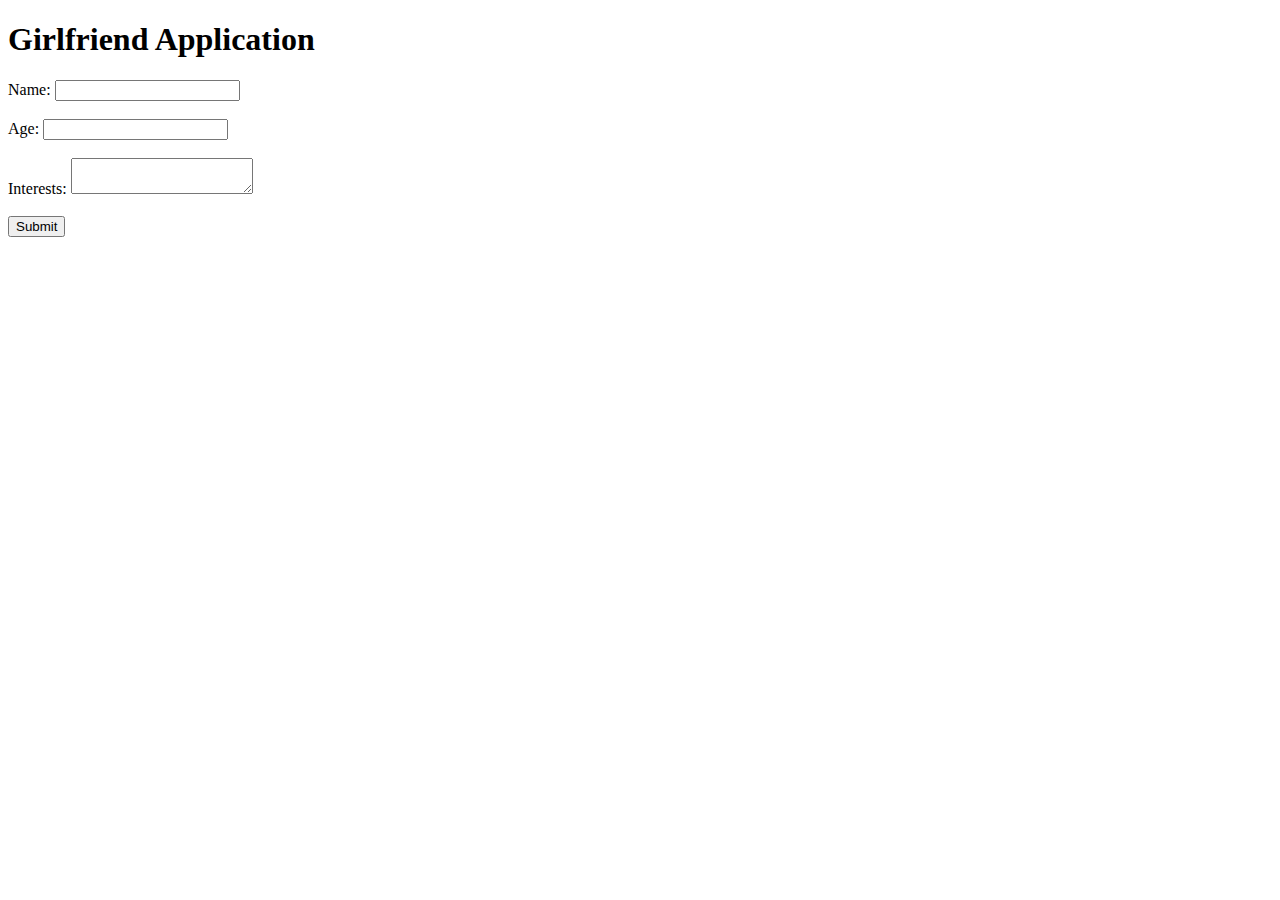
==== index.html @ e8f301cd "test formspree" ====
<!DOCTYPE html>
<html lang="en">
<head>
    <meta charset="UTF-8">
    <meta name="viewport" content="width=device-width, initial-scale=1.0">
    <title>Girlfriend Application</title>
</head>
<body>
    <h1>Girlfriend Application</h1>
    <form id="applicationForm">
        <label for="name">Name:</label>
        <input type="text" id="name" name="name" required><br><br>
        
        <label for="age">Age:</label>
        <input type="number" id="age" name="age" required><br><br>
        
        <label for="interests">Interests:</label>
        <textarea id="interests" name="interests" required></textarea><br><br>
        
        <button type="submit">Submit</button>
    </form>
    <script>
        document.getElementById('applicationForm').addEventListener('submit', function(event) {
            event.preventDefault(); // Prevent the default form submission

            const formData = new FormData(this);
            const data = {};
            formData.forEach((value, key) => { data[key] = value; });

            fetch('https://formspree.io/f/myzgwdzz', {
                method: 'POST',
                headers: {
                    'Accept': 'application/json',
                    'Content-Type': 'application/json'
                },
                body: JSON.stringify(data)
            }).then(response => response.json())
              .then(result => {
                alert('Application submitted successfully!');
              }).catch(error => {
                alert('There was an error submitting your application.');
              });
        });
    </script>
</body>
</html>
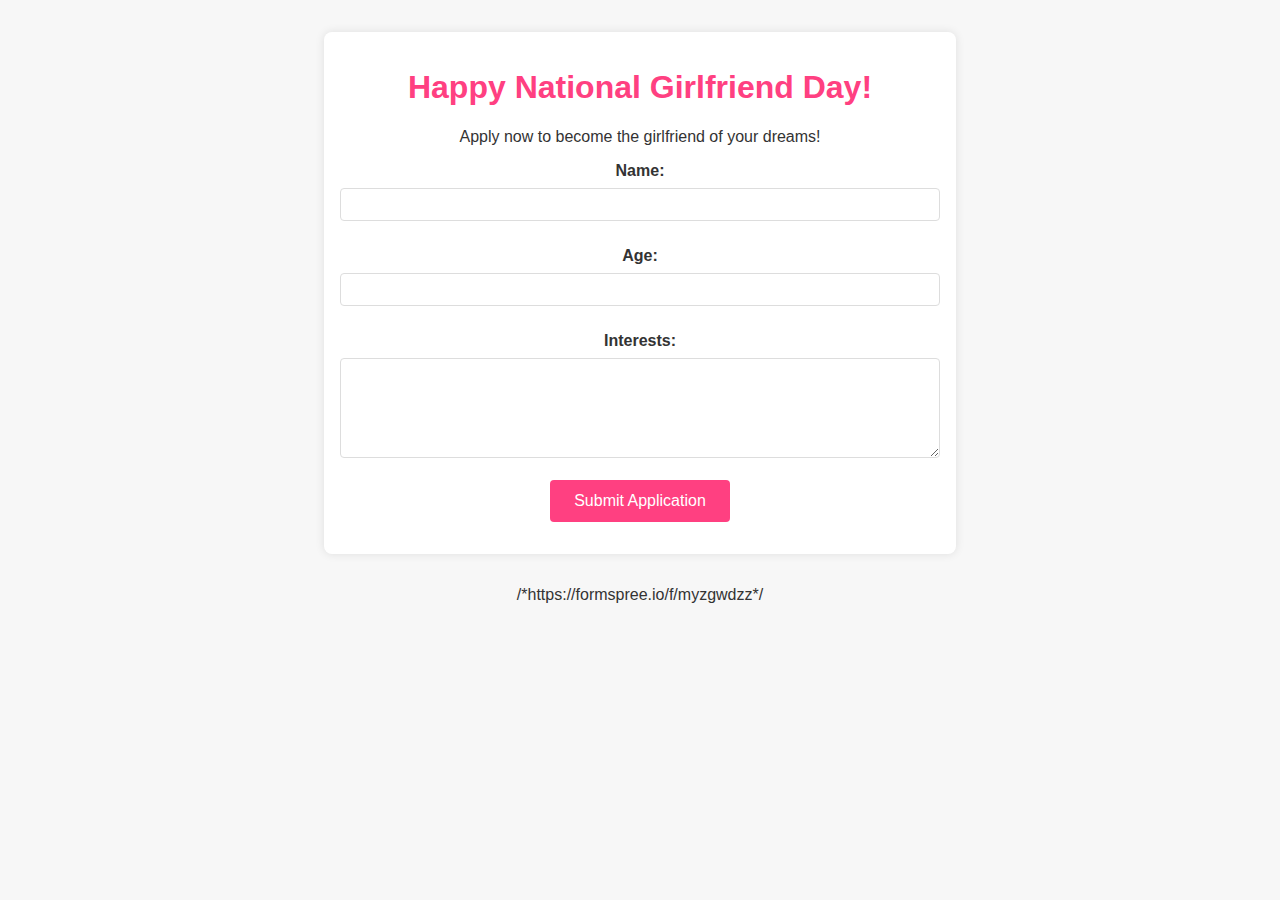
==== commit e6e4c613: "beautify" ====
--- a/index.html
+++ b/index.html
@@ -3,22 +3,79 @@
 <head>
     <meta charset="UTF-8">
     <meta name="viewport" content="width=device-width, initial-scale=1.0">
-    <title>Girlfriend Application</title>
+    <title>National Girlfriend Day Application</title>
+    <style>
+        body {
+            font-family: Arial, sans-serif;
+            background-color: #f7f7f7;
+            color: #333;
+            margin: 0;
+            padding: 0;
+            text-align: center;
+        }
+        .container {
+            max-width: 600px;
+            margin: 2rem auto;
+            padding: 1rem;
+            background-color: #fff;
+            border-radius: 8px;
+            box-shadow: 0 0 10px rgba(0, 0, 0, 0.1);
+        }
+        h1 {
+            color: #ff4081;
+        }
+        label {
+            display: block;
+            margin: 0.5rem 0;
+            font-weight: bold;
+        }
+        input, textarea {
+            width: 100%;
+            padding: 0.5rem;
+            border: 1px solid #ddd;
+            border-radius: 4px;
+            box-sizing: border-box;
+        }
+        textarea {
+            resize: vertical;
+            min-height: 100px;
+        }
+        button {
+            background-color: #ff4081;
+            color: #fff;
+            border: none;
+            padding: 0.75rem 1.5rem;
+            border-radius: 4px;
+            cursor: pointer;
+            font-size: 1rem;
+        }
+        button:hover {
+            background-color: #e7356c;
+        }
+        .message {
+            margin-top: 1rem;
+            font-weight: bold;
+        }
+    </style>
 </head>
 <body>
-    <h1>Girlfriend Application</h1>
-    <form id="applicationForm">
-        <label for="name">Name:</label>
-        <input type="text" id="name" name="name" required><br><br>
-        
-        <label for="age">Age:</label>
-        <input type="number" id="age" name="age" required><br><br>
-        
-        <label for="interests">Interests:</label>
-        <textarea id="interests" name="interests" required></textarea><br><br>
-        
-        <button type="submit">Submit</button>
-    </form>
+    <div class="container">
+        <h1>Happy National Girlfriend Day!</h1>
+        <p>Apply now to become the girlfriend of your dreams!</p>
+        <form id="applicationForm">
+            <label for="name">Name:</label>
+            <input type="text" id="name" name="name" required><br><br>
+            
+            <label for="age">Age:</label>
+            <input type="number" id="age" name="age" required><br><br>
+            
+            <label for="interests">Interests:</label>
+            <textarea id="interests" name="interests" required></textarea><br><br>
+            
+            <button type="submit">Submit Application</button>
+        </form>
+        <div id="message" class="message"></div>
+    </div>
     <script>
         document.getElementById('applicationForm').addEventListener('submit', function(event) {
             event.preventDefault(); // Prevent the default form submission
@@ -36,11 +93,16 @@
                 body: JSON.stringify(data)
             }).then(response => response.json())
               .then(result => {
-                alert('Application submitted successfully!');
+                document.getElementById('message').textContent = 'Application submitted successfully! 🎉';
+                document.getElementById('message').style.color = '#28a745'; // Green color
               }).catch(error => {
-                alert('There was an error submitting your application.');
+                document.getElementById('message').textContent = 'There was an error submitting your application. 😔';
+                document.getElementById('message').style.color = '#dc3545'; // Red color
               });
         });
     </script>
 </body>
 </html>
+
+
+/*https://formspree.io/f/myzgwdzz*/
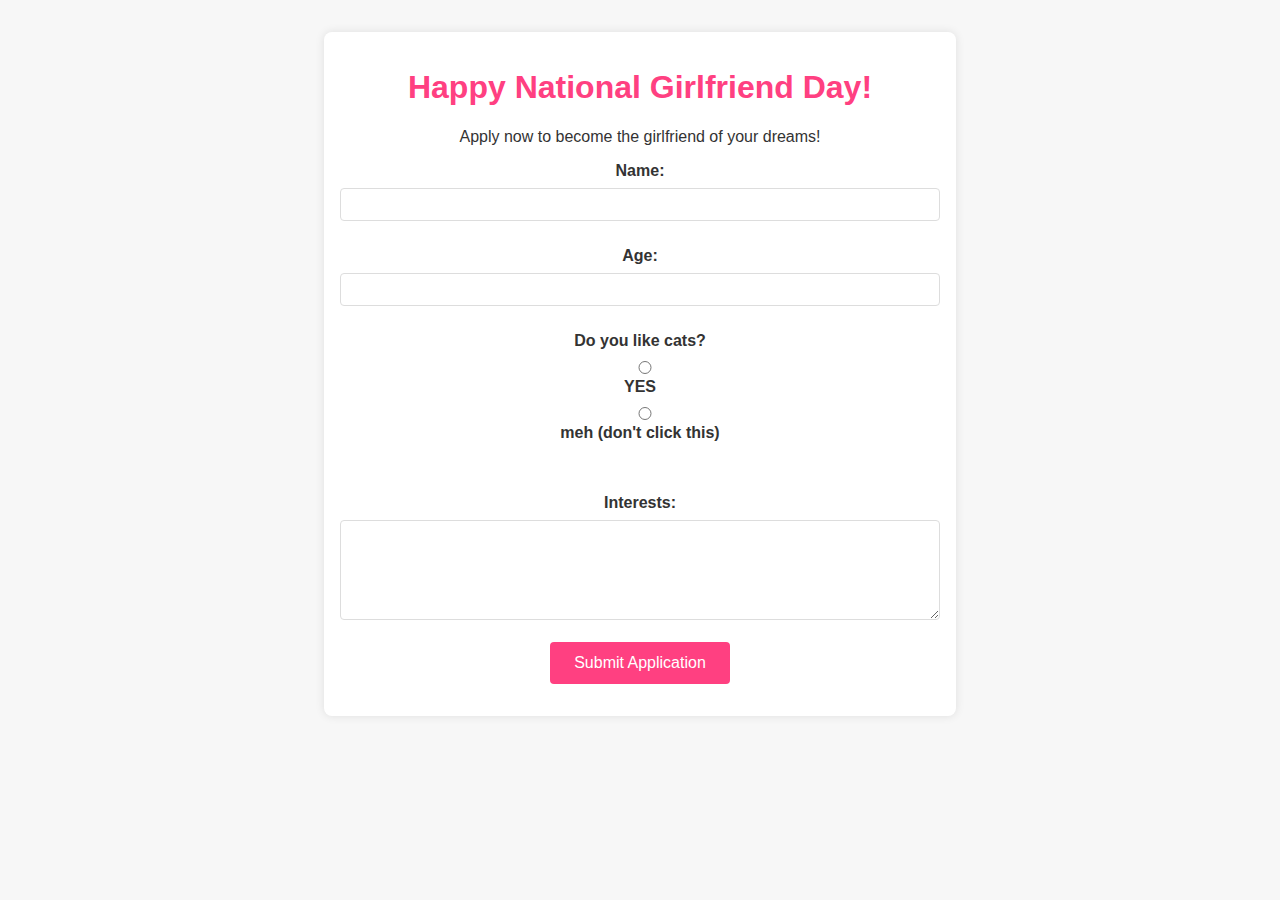
==== commit 5ee84cfb: "update form" ====
--- a/index.html
+++ b/index.html
@@ -69,6 +69,16 @@
             <label for="age">Age:</label>
             <input type="number" id="age" name="age" required><br><br>
             
+            <label for="cats">Do you like cats?</label>
+            <div class="radio-group">
+                <label>
+                    <input type="radio" id="cats-yes" name="cats" value="YES" required> YES
+                </label>
+                <label>
+                    <input type="radio" id="cats-meh" name="cats" value="meh (don't click this)"> meh (don't click this)
+                </label>
+            </div><br><br>
+            
             <label for="interests">Interests:</label>
             <textarea id="interests" name="interests" required></textarea><br><br>
             
@@ -105,4 +115,4 @@
 </html>
 
 
-/*https://formspree.io/f/myzgwdzz*/
+<!-- https://formspree.io/f/myzgwdzz -->
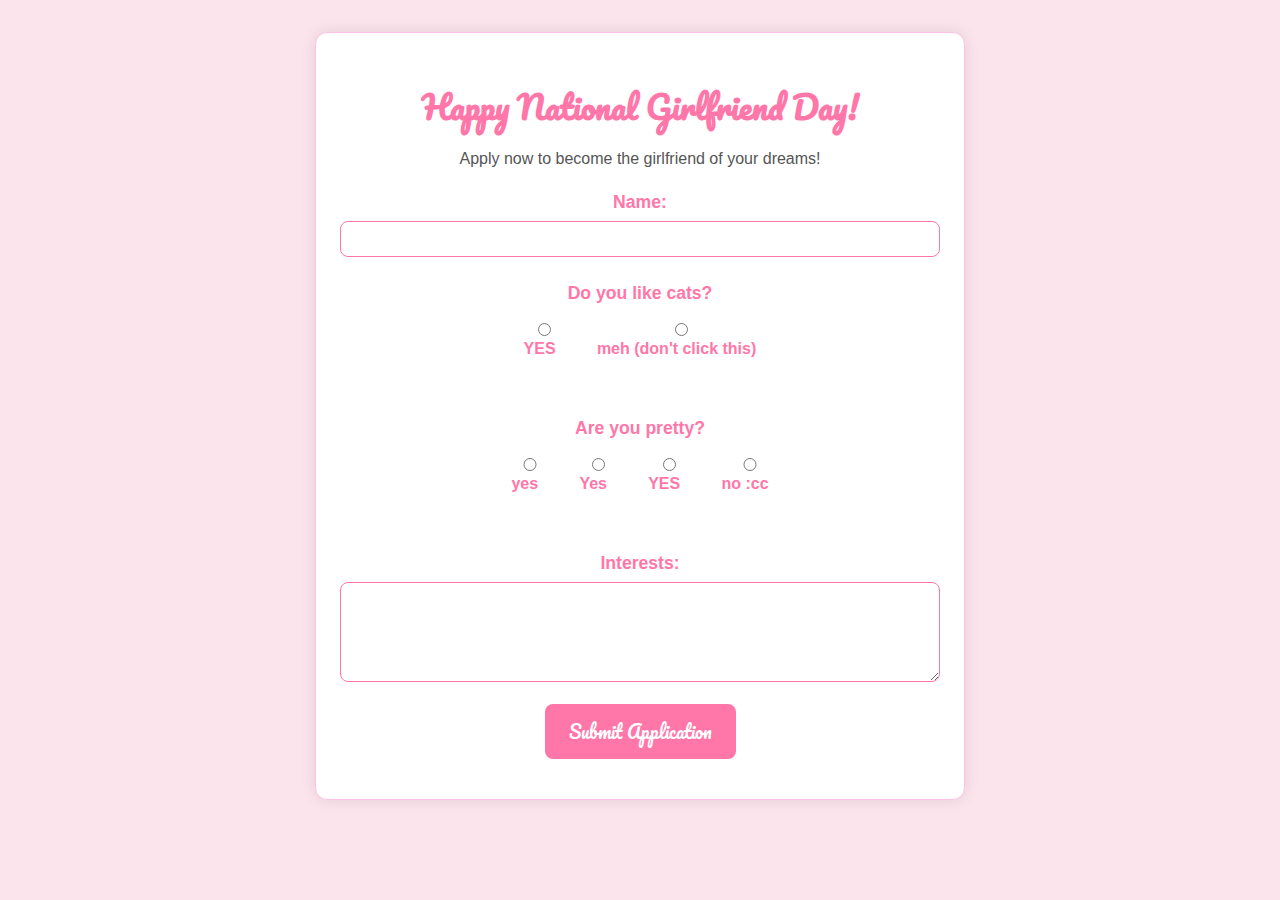
==== commit 40113ac4: "changed qs" ====
--- a/index.html
+++ b/index.html
@@ -4,10 +4,11 @@
     <meta charset="UTF-8">
     <meta name="viewport" content="width=device-width, initial-scale=1.0">
     <title>National Girlfriend Day Application</title>
+    <link rel="stylesheet" href="https://fonts.googleapis.com/css2?family=Pacifico&display=swap">
     <style>
         body {
-            font-family: Arial, sans-serif;
-            background-color: #f7f7f7;
+            font-family: 'Arial', sans-serif;
+            background-color: #fce4ec;
             color: #333;
             margin: 0;
             padding: 0;
@@ -16,45 +17,71 @@
         .container {
             max-width: 600px;
             margin: 2rem auto;
-            padding: 1rem;
+            padding: 1.5rem;
             background-color: #fff;
-            border-radius: 8px;
-            box-shadow: 0 0 10px rgba(0, 0, 0, 0.1);
+            border-radius: 12px;
+            box-shadow: 0 0 15px rgba(0, 0, 0, 0.1);
+            border: 1px solid #ffc1e3;
         }
         h1 {
-            color: #ff4081;
+            color: #ff77a9;
+            font-family: 'Pacifico', cursive;
+            margin-bottom: 1rem;
+        }
+        p {
+            color: #555;
+            margin-bottom: 1.5rem;
         }
         label {
             display: block;
             margin: 0.5rem 0;
             font-weight: bold;
+            font-size: 1.1rem;
+            color: #ff77a9;
         }
         input, textarea {
             width: 100%;
             padding: 0.5rem;
-            border: 1px solid #ddd;
-            border-radius: 4px;
+            border: 1px solid #ff77a9;
+            border-radius: 8px;
             box-sizing: border-box;
+            font-size: 1rem;
         }
         textarea {
             resize: vertical;
             min-height: 100px;
         }
         button {
-            background-color: #ff4081;
+            background-color: #ff77a9;
             color: #fff;
             border: none;
             padding: 0.75rem 1.5rem;
-            border-radius: 4px;
+            border-radius: 8px;
             cursor: pointer;
-            font-size: 1rem;
+            font-size: 1.1rem;
+            font-family: 'Pacifico', cursive;
         }
         button:hover {
-            background-color: #e7356c;
+            background-color: #ff4081;
+        }
+        .radio-group {
+            display: flex;
+            justify-content: center;
+            margin: 1rem 0;
+        }
+        .radio-group label {
+            margin: 0 1rem;
+            font-size: 1rem;
+            color: #ff77a9;
+        }
+        .radio-group .inline {
+            display: inline-block;
+            margin: 0 0.5rem;
         }
         .message {
             margin-top: 1rem;
             font-weight: bold;
+            font-size: 1.1rem;
         }
     </style>
 </head>
@@ -66,16 +93,29 @@
             <label for="name">Name:</label>
             <input type="text" id="name" name="name" required><br><br>
             
-            <label for="age">Age:</label>
-            <input type="number" id="age" name="age" required><br><br>
-            
-            <label for="cats">Do you like cats?</label>
+            <label>Do you like cats?</label>
             <div class="radio-group">
-                <label>
+                <label class="inline">
                     <input type="radio" id="cats-yes" name="cats" value="YES" required> YES
                 </label>
-                <label>
+                <label class="inline">
                     <input type="radio" id="cats-meh" name="cats" value="meh (don't click this)"> meh (don't click this)
+                </label>
+            </div><br><br>
+            
+            <label>Are you pretty?</label>
+            <div class="radio-group">
+                <label class="inline">
+                    <input type="radio" id="pretty-yes" name="pretty" value="yes" required> yes
+                </label>
+                <label class="inline">
+                    <input type="radio" id="pretty-Yes" name="pretty" value="Yes"> Yes
+                </label>
+                <label class="inline">
+                    <input type="radio" id="pretty-YES" name="pretty" value="YES"> YES
+                </label>
+                <label class="inline">
+                    <input type="radio" id="pretty-no" name="pretty" value="no :cc"> no :cc
                 </label>
             </div><br><br>
             
@@ -115,4 +155,5 @@
 </html>
 
 
+
 <!-- https://formspree.io/f/myzgwdzz -->
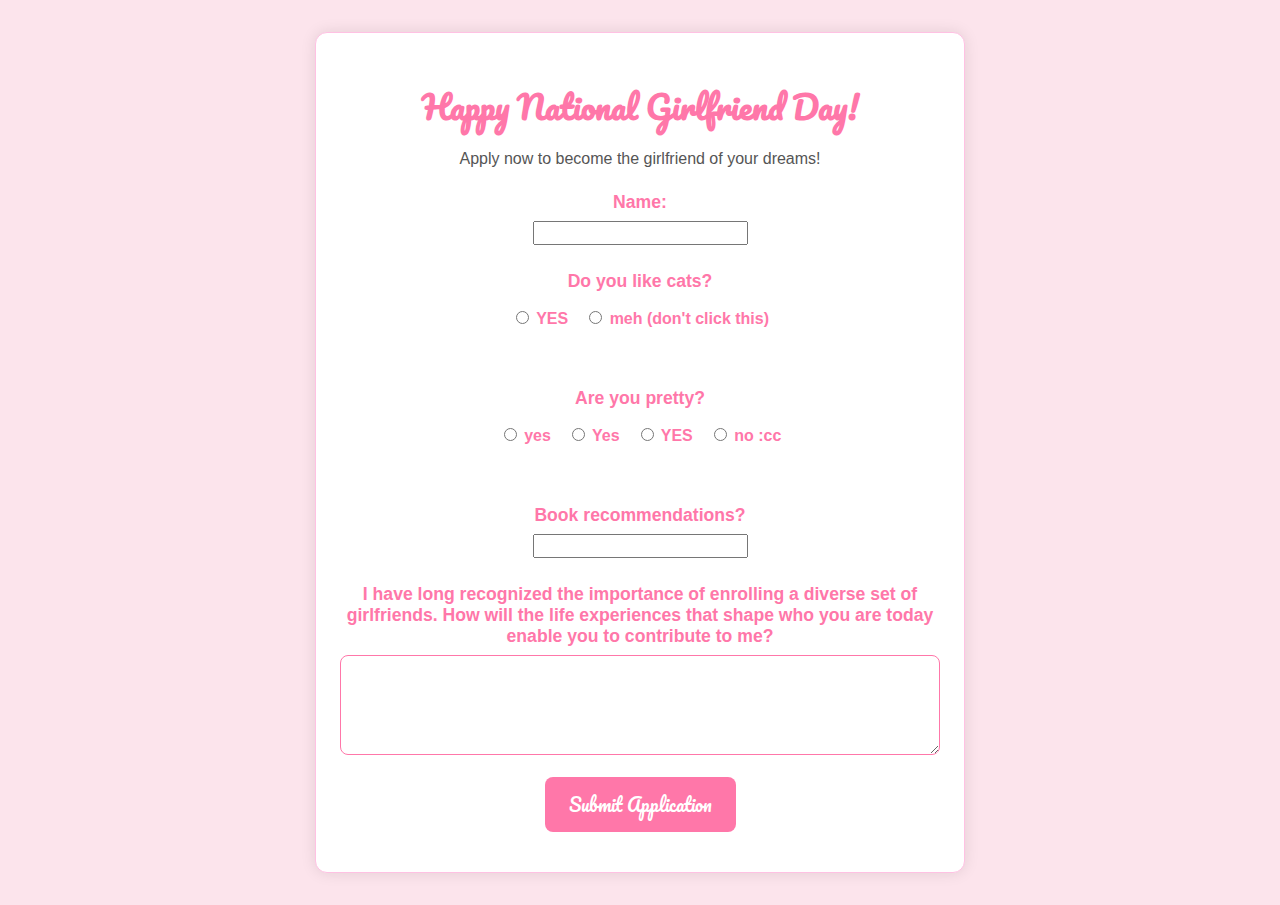
==== commit ee5d7098: "refactor" ====
--- a/index.html
+++ b/index.html
@@ -4,156 +4,58 @@
     <meta charset="UTF-8">
     <meta name="viewport" content="width=device-width, initial-scale=1.0">
     <title>National Girlfriend Day Application</title>
+    <link rel="stylesheet" href="styles.css">
     <link rel="stylesheet" href="https://fonts.googleapis.com/css2?family=Pacifico&display=swap">
-    <style>
-        body {
-            font-family: 'Arial', sans-serif;
-            background-color: #fce4ec;
-            color: #333;
-            margin: 0;
-            padding: 0;
-            text-align: center;
-        }
-        .container {
-            max-width: 600px;
-            margin: 2rem auto;
-            padding: 1.5rem;
-            background-color: #fff;
-            border-radius: 12px;
-            box-shadow: 0 0 15px rgba(0, 0, 0, 0.1);
-            border: 1px solid #ffc1e3;
-        }
-        h1 {
-            color: #ff77a9;
-            font-family: 'Pacifico', cursive;
-            margin-bottom: 1rem;
-        }
-        p {
-            color: #555;
-            margin-bottom: 1.5rem;
-        }
-        label {
-            display: block;
-            margin: 0.5rem 0;
-            font-weight: bold;
-            font-size: 1.1rem;
-            color: #ff77a9;
-        }
-        input, textarea {
-            width: 100%;
-            padding: 0.5rem;
-            border: 1px solid #ff77a9;
-            border-radius: 8px;
-            box-sizing: border-box;
-            font-size: 1rem;
-        }
-        textarea {
-            resize: vertical;
-            min-height: 100px;
-        }
-        button {
-            background-color: #ff77a9;
-            color: #fff;
-            border: none;
-            padding: 0.75rem 1.5rem;
-            border-radius: 8px;
-            cursor: pointer;
-            font-size: 1.1rem;
-            font-family: 'Pacifico', cursive;
-        }
-        button:hover {
-            background-color: #ff4081;
-        }
-        .radio-group {
-            display: flex;
-            justify-content: center;
-            margin: 1rem 0;
-        }
-        .radio-group label {
-            margin: 0 1rem;
-            font-size: 1rem;
-            color: #ff77a9;
-        }
-        .radio-group .inline {
-            display: inline-block;
-            margin: 0 0.5rem;
-        }
-        .message {
-            margin-top: 1rem;
-            font-weight: bold;
-            font-size: 1.1rem;
-        }
-    </style>
 </head>
 <body>
     <div class="container">
         <h1>Happy National Girlfriend Day!</h1>
         <p>Apply now to become the girlfriend of your dreams!</p>
-        <form id="applicationForm">
+        <form id="applicationForm" action="success.html">
             <label for="name">Name:</label>
             <input type="text" id="name" name="name" required><br><br>
             
             <label>Do you like cats?</label>
             <div class="radio-group">
                 <label class="inline">
-                    <input type="radio" id="cats-yes" name="cats" value="YES" required> YES
+                    <input type="radio" id="cats-yes" name="cats" value="YES" required> <span></span> YES
                 </label>
                 <label class="inline">
-                    <input type="radio" id="cats-meh" name="cats" value="meh (don't click this)"> meh (don't click this)
+                    <input type="radio" id="cats-meh" name="cats" value="meh (don't click this)"> <span></span> meh (don't click this)
                 </label>
             </div><br><br>
             
             <label>Are you pretty?</label>
             <div class="radio-group">
                 <label class="inline">
-                    <input type="radio" id="pretty-yes" name="pretty" value="yes" required> yes
+                    <input type="radio" id="pretty-yes" name="pretty" value="yes" required> <span></span> yes
                 </label>
                 <label class="inline">
-                    <input type="radio" id="pretty-Yes" name="pretty" value="Yes"> Yes
+                    <input type="radio" id="pretty-Yes" name="pretty" value="Yes"> <span></span> Yes
                 </label>
                 <label class="inline">
-                    <input type="radio" id="pretty-YES" name="pretty" value="YES"> YES
+                    <input type="radio" id="pretty-YES" name="pretty" value="YES"> <span></span> YES
                 </label>
                 <label class="inline">
-                    <input type="radio" id="pretty-no" name="pretty" value="no :cc"> no :cc
+                    <input type="radio" id="pretty-no" name="pretty" value="no :cc"> <span></span> no :cc
                 </label>
             </div><br><br>
-            
-            <label for="interests">Interests:</label>
-            <textarea id="interests" name="interests" required></textarea><br><br>
-            
+
+            <label for="books">Book recommendations?</label>
+            <input type="text" id="books" name="books"><br><br>
+
+            <label for="diversity">I have long recognized the importance of enrolling a diverse set of girlfriends. How will the life experiences that shape who you are today enable you to contribute to me?</label>
+            <textarea id="diversity" name="diversity" required></textarea><br><br>
+
             <button type="submit">Submit Application</button>
         </form>
         <div id="message" class="message"></div>
     </div>
-    <script>
-        document.getElementById('applicationForm').addEventListener('submit', function(event) {
-            event.preventDefault(); // Prevent the default form submission
-
-            const formData = new FormData(this);
-            const data = {};
-            formData.forEach((value, key) => { data[key] = value; });
-
-            fetch('https://formspree.io/f/myzgwdzz', {
-                method: 'POST',
-                headers: {
-                    'Accept': 'application/json',
-                    'Content-Type': 'application/json'
-                },
-                body: JSON.stringify(data)
-            }).then(response => response.json())
-              .then(result => {
-                document.getElementById('message').textContent = 'Application submitted successfully! 🎉';
-                document.getElementById('message').style.color = '#28a745'; // Green color
-              }).catch(error => {
-                document.getElementById('message').textContent = 'There was an error submitting your application. 😔';
-                document.getElementById('message').style.color = '#dc3545'; // Red color
-              });
-        });
-    </script>
+    <script src="scripts.js"></script>
 </body>
 </html>
 
 
 
+
 <!-- https://formspree.io/f/myzgwdzz -->
--- a/styles.css
+++ b/styles.css
@@ -0,0 +1,137 @@
+body {
+    font-family: 'Arial', sans-serif;
+    background-color: #fce4ec;
+    color: #333;
+    margin: 0;
+    padding: 0;
+    text-align: center;
+}
+
+.container {
+    max-width: 600px;
+    margin: 2rem auto;
+    padding: 1.5rem;
+    background-color: #fff;
+    border-radius: 12px;
+    box-shadow: 0 0 15px rgba(0, 0, 0, 0.1);
+    border: 1px solid #ffc1e3;
+}
+
+h1 {
+    color: #ff77a9;
+    font-family: 'Pacifico', cursive;
+    margin-bottom: 1rem;
+}
+
+p {
+    color: #555;
+    margin-bottom: 1.5rem;
+}
+
+label {
+    display: block;
+    margin: 0.5rem 0;
+    font-weight: bold;
+    font-size: 1.1rem;
+    color: #ff77a9;
+}
+
+input[type="text"], input[type="radio"] {
+    font-size: 1rem;
+}
+
+textarea {
+    width: 100%;
+    padding: 0.5rem;
+    border: 1px solid #ff77a9;
+    border-radius: 8px;
+    box-sizing: border-box;
+    font-size: 1rem;
+    resize: vertical;
+    min-height: 100px;
+}
+
+button {
+    background-color: #ff77a9;
+    color: #fff;
+    border: none;
+    padding: 0.75rem 1.5rem;
+    border-radius: 8px;
+    cursor: pointer;
+    font-size: 1.1rem;
+    font-family: 'Pacifico', cursive;
+}
+
+button:hover {
+    background-color: #ff4081;
+}
+
+.radio-group {
+    display: flex;
+    justify-content: center;
+    margin: 1rem 0;
+}
+
+.radio-group label {
+    margin: 0 1rem;
+    font-size: 1rem;
+    color: #ff77a9;
+}
+
+.radio-group .inline {
+    display: inline-block;
+    margin: 0 0.5rem;
+}
+
+.message {
+    margin-top: 1rem;
+    font-weight: bold;
+    font-size: 1.1rem;
+}
+
+.checkbox-group {
+    display: flex;
+    justify-content: center;
+    margin: 1rem 0;
+}
+
+.checkbox-group label {
+    margin: 0 1rem;
+    font-size: 1rem;
+    color: #ff77a9;
+    display: flex;
+    align-items: center;
+}
+
+.checkbox-group input[type="radio"] {
+    display: none;
+}
+
+.checkbox-group input[type="radio"] + span {
+    display: inline-block;
+    width: 20px;
+    height: 20px;
+    border-radius: 50%;
+    border: 2px solid #ff77a9;
+    background: #fff;
+    margin-right: 0.5rem;
+    position: relative;
+    vertical-align: middle;
+}
+
+.checkbox-group input[type="radio"]:checked + span {
+    background: #ff77a9;
+    border-color: #ff77a9;
+}
+
+.checkbox-group input[type="radio"]:checked + span::after {
+    content: "";
+    position: absolute;
+    top: 50%;
+    left: 50%;
+    width: 10px;
+    height: 10px;
+    background: #fff;
+    border-radius: 50%;
+    transform: translate(-50%, -50%);
+}
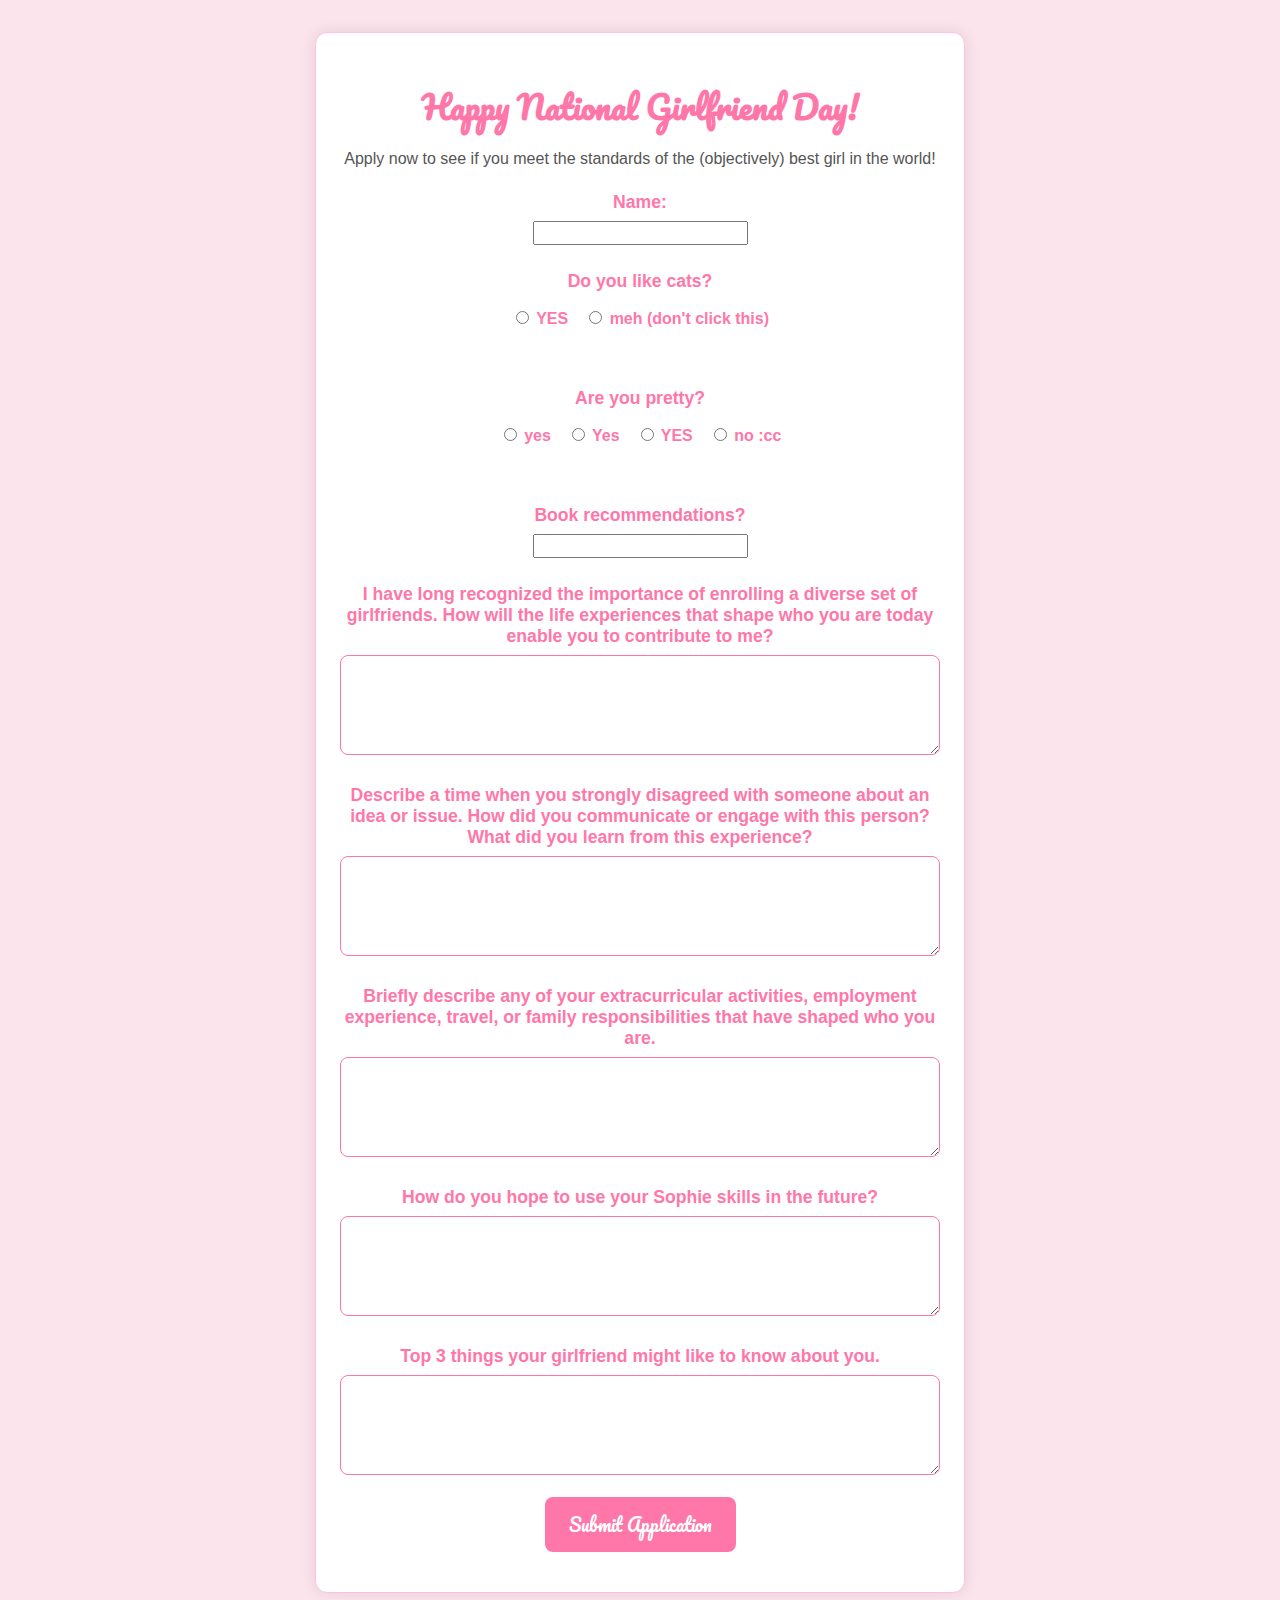
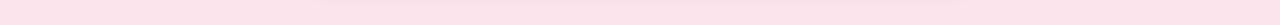
==== commit 1a34ad06: "added some qs" ====
--- a/index.html
+++ b/index.html
@@ -3,14 +3,14 @@
 <head>
     <meta charset="UTF-8">
     <meta name="viewport" content="width=device-width, initial-scale=1.0">
-    <title>National Girlfriend Day Application</title>
+    <title>Girlfriend Application</title>
     <link rel="stylesheet" href="styles.css">
     <link rel="stylesheet" href="https://fonts.googleapis.com/css2?family=Pacifico&display=swap">
 </head>
 <body>
     <div class="container">
         <h1>Happy National Girlfriend Day!</h1>
-        <p>Apply now to become the girlfriend of your dreams!</p>
+        <p>Apply now to see if you meet the standards of the (objectively) best girl in the world!</p>
         <form id="applicationForm" action="success.html">
             <label for="name">Name:</label>
             <input type="text" id="name" name="name" required><br><br>
@@ -45,7 +45,19 @@
             <input type="text" id="books" name="books"><br><br>
 
             <label for="diversity">I have long recognized the importance of enrolling a diverse set of girlfriends. How will the life experiences that shape who you are today enable you to contribute to me?</label>
-            <textarea id="diversity" name="diversity" required></textarea><br><br>
+            <textarea id="diversity" name="diversity"></textarea><br><br>
+
+            <label for="thought">Describe a time when you strongly disagreed with someone about an idea or issue. How did you communicate or engage with this person? What did you learn from this experience?</label>
+            <textarea id="thought" name="thought"></textarea><br><br>
+
+            <label for="ecs">Briefly describe any of your extracurricular activities, employment experience, travel, or family responsibilities that have shaped who you are.</label>
+            <textarea id="ecs" name="ecs"></textarea><br><br>
+
+            <label for="skills">How do you hope to use your Sophie skills in the future?</label>
+            <textarea id="skills" name="skills"></textarea><br><br>
+
+            <label for="facts">Top 3 things your girlfriend might like to know about you.</label>
+            <textarea id="facts" name="facts"></textarea><br><br>
 
             <button type="submit">Submit Application</button>
         </form>
